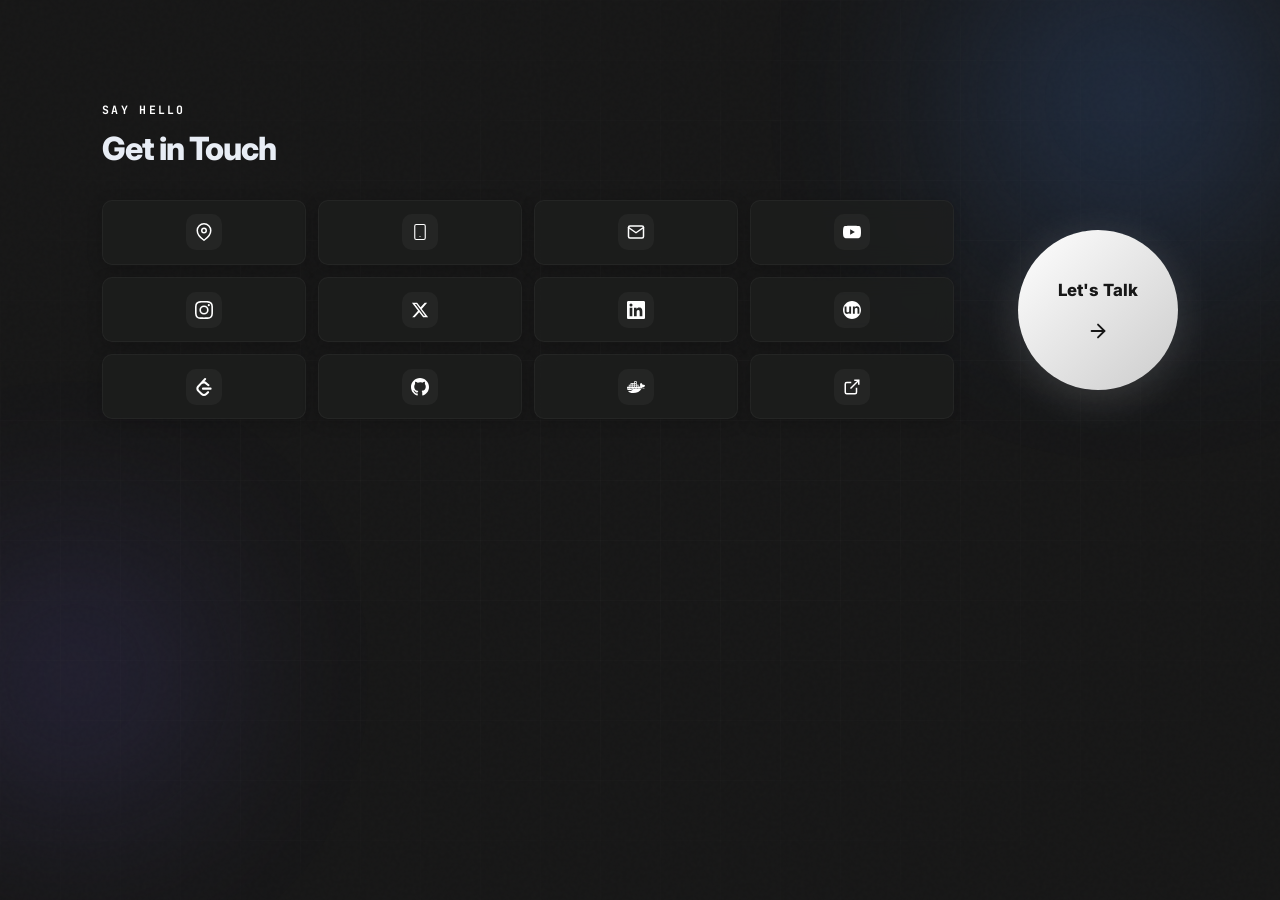
==== static/assets/contact.html @ 5fb05f3f "first commit" ====
<!doctype html>
<html lang="en">
  <head>
    <meta charset="UTF-8" />
    <meta name="viewport" content="width=device-width, initial-scale=1.0" />
    <meta name="description" content="Akshat Jasrotia — Contact and social links." />
    <title>Akshat Jasrotia — Contact</title>
    <link rel="preconnect" href="https://fonts.googleapis.com" />
    <link rel="preconnect" href="https://fonts.gstatic.com" crossorigin />
    <link
      href="https://fonts.googleapis.com/css2?family=Inter:wght@300;400;500;600;700;800;900&family=JetBrains+Mono:wght@400;600&display=swap"
      rel="stylesheet"
    />
    <link rel="stylesheet" href="../../style.css" />
    <link rel="icon" href="../icons/favicon.svg" />
    <script>
      (function () {
        try {
          var t = new URLSearchParams(location.search).get("theme");
          if (t !== "light" && t !== "dark") t = localStorage.getItem("theme") || "dark";
          else localStorage.setItem("theme", t);
          document.documentElement.setAttribute("data-theme", t);
        } catch (e) {}
      })();
    </script>
  </head>
  <body class="void-page">
    <div class="hero-bg">
      <div class="hero-orb orb-1"></div>
      <div class="hero-orb orb-2"></div>
      <div class="hero-grid"></div>
    </div>
    <div class="noise"></div>

    <section id="contact" class="container section">
      <div class="section-label">Say hello</div>
      <h2 class="section-title">Get in Touch</h2>
      <div class="contact-wrap">
          <div class="contact-left">
            <div class="contact-links">
              <a href="https://www.google.com/maps/place/Kathua" target="_blank" class="contact-item">
                <div class="contact-item-icon">
                  <img src="../icons/location.svg" alt="Location" width="24" height="24" />
                </div>
                <div class="contact-item-info">
                  <div class="contact-item-label">Location</div>
                  <div class="contact-item-value">Kathua, J&amp;K, India</div>
                </div>
              </a>
              <a href="tel:+916005745918" class="contact-item">
                <div class="contact-item-icon">
                  <img src="../icons/phone.svg" alt="Phone" />
                </div>
                <div class="contact-item-info">
                  <div class="contact-item-label">Phone</div>
                  <div class="contact-item-value">+91-6005745918</div>
                </div>
              </a>
              <a href="mailto:akshatjasrotia85@gmail.com" class="contact-item">
                <div class="contact-item-icon">
                  <img src="../icons/envelope.svg" alt="Email" />
                </div>
                <div class="contact-item-info">
                  <div class="contact-item-label">Email</div>
                  <div class="contact-item-value">akshatjasrotia85@gmail.com</div>
                </div>
              </a>
              <a href="https://youtube.com/@akshatjasrotia85" target="_blank" class="contact-item">
                <div class="contact-item-icon">
                  <img src="../icons/youtube.svg" alt="YouTube" />
                </div>
                <div class="contact-item-info">
                  <div class="contact-item-label">YouTube</div>
                  <div class="contact-item-value">youtube.com/@akshatjasrotia85</div>
                </div>
              </a>
              <a href="https://instagram.com/akshatjasrotia85" target="_blank" class="contact-item">
                <div class="contact-item-icon">
                  <img src="../icons/instagram.svg" alt="Instagram" />
                </div>
                <div class="contact-item-info">
                  <div class="contact-item-label">Instagram</div>
                  <div class="contact-item-value">instagram.com/akshatjasrotia85</div>
                </div>
              </a>
              <a href="https://x.com/akshatj85" target="_blank" class="contact-item">
                <div class="contact-item-icon">
                  <img src="../icons/x.svg" alt="X" />
                </div>
                <div class="contact-item-info">
                  <div class="contact-item-label">X</div>
                  <div class="contact-item-value">x.com/akshatj85</div>
                </div>
              </a>
              <a href="https://linkedin.com/in/akshat-jasrotia-6b4445418" target="_blank" class="contact-item">
                <div class="contact-item-icon">
                  <img src="../icons/linkedin.svg" alt="LinkedIn" />
                </div>
                <div class="contact-item-info">
                  <div class="contact-item-label">LinkedIn</div>
                  <div class="contact-item-value">linkedin.com/in/akshat-jasrotia-6b4445418</div>
                </div>
              </a>
              <a href="https://unstop.com/u/skenatwz97640" target="_blank" class="contact-item">
                <div class="contact-item-icon">
                  <img src="../icons/unstop.svg" alt="Unstop" />
                </div>
                <div class="contact-item-info">
                  <div class="contact-item-label">Unstop</div>
                  <div class="contact-item-value">unstop.com/u/skenatwz97640</div>
                </div>
              </a>
              <a href="https://leetcode.com/u/akshatjasrotia85/" target="_blank" class="contact-item">
                <div class="contact-item-icon">
                  <img src="../icons/leetcode.svg" alt="LeetCode" />
                </div>
                <div class="contact-item-info">
                  <div class="contact-item-label">LeetCode</div>
                  <div class="contact-item-value">leetcode.com/u/akshatjasrotia85</div>
                </div>
              </a>
              <a href="https://github.com/akshatjasrotia85" target="_blank" class="contact-item">
                <div class="contact-item-icon">
                  <img src="../icons/github.svg" alt="GitHub" />
                </div>
                <div class="contact-item-info">
                  <div class="contact-item-label">GitHub</div>
                  <div class="contact-item-value">github.com/akshatjasrotia85</div>
                </div>
              </a>
              <a href="https://hub.docker.com/u/akshatj85" target="_blank" class="contact-item">
                <div class="contact-item-icon">
                  <img src="../icons/docker.svg" alt="Docker" />
                </div>
                <div class="contact-item-info">
                  <div class="contact-item-label">Docker</div>
                  <div class="contact-item-value">hub.docker.com</div>
                </div>
              </a>
              <a href="https://akshatjasrotia85.github.io/akshatjasrotia85/" target="_blank" class="contact-item">
                <div class="contact-item-icon">
                  <img src="../icons/external-link.svg" alt="Portfolio" />
                </div>
                <div class="contact-item-info">
                  <div class="contact-item-label">Portfolio</div>
                  <div class="contact-item-value">akshatjasrotia85.github.io</div>
                </div>
              </a>
            </div>
          </div>
          <div class="contact-right">
            <a href="mailto:akshatjasrotia85@gmail.com" class="contact-cta">
              Let's Talk
              <svg xmlns="http://www.w3.org/2000/svg" viewBox="0 0 24 24" fill="none" stroke="currentColor" stroke-width="2" stroke-linecap="round" stroke-linejoin="round"><path d="M5 12h14"/><path d="M12 5l7 7-7 7"/></svg>
            </a>
          </div>
        </div>
    </section>

    <script>
      window.VOID_CONFIG = { mode: "section" };
    </script>
    <script src="../../script.js"></script>
  </body>
</html>
---- style.css ----
:root {
  --bg: #171717;
  --bg-sec: #1a1b1a;
  --bg-card: #1e1f1e;
  --text: #e8edf5;
  --text-sec: #8891a7;
  --text-muted: #525a72;
  --accent: #ffffff;
  --accent-2: #cccccc;
  --accent-glow: rgba(255, 255, 255, 0.2);
  --accent-soft: rgba(255, 255, 255, 0.06);
  --accent-warm: rgba(255, 255, 255, 0.1);
  --border: rgba(255, 255, 255, 0.05);
  --border-hover: rgba(255, 255, 255, 0.2);
  --nav-h: 68px;
  --transition: 0.3s cubic-bezier(0.4, 0, 0.2, 1);
  --radius: 18px;
  --radius-sm: 10px;
}

[data-theme="light"] {
  --bg: #ebeaeb;
  --bg-sec: #e0e0e0;
  --bg-card: #f5f5f5;
  --text: #0f172a;
  --text-sec: #475569;
  --text-muted: #94a3b8;
  --accent: #000000;
  --accent-2: #333333;
  --accent-glow: rgba(0, 0, 0, 0.1);
  --accent-soft: rgba(0, 0, 0, 0.04);
  --accent-warm: rgba(0, 0, 0, 0.06);
  --border: rgba(0, 0, 0, 0.06);
  --border-hover: rgba(0, 0, 0, 0.15);
}

[data-theme="dark"] {
  --bg: #171717;
  --bg-sec: #000000;
  --bg-card: #1e1f1e;
  --text: #e8edf5;
  --text-sec: #8891a7;
  --text-muted: #4a5268;
  --accent: #ffffff;
  --accent-2: #cccccc;
  --accent-glow: rgba(255, 255, 255, 0.15);
  --accent-soft: rgba(255, 255, 255, 0.04);
  --accent-warm: rgba(255, 255, 255, 0.08);
  --border: rgba(255, 255, 255, 0.04);
  --border-hover: rgba(255, 255, 255, 0.15);
}

/* Reset */
*,
*::before,
*::after {
  margin: 0;
  padding: 0;
  box-sizing: border-box;
}

html {
  scroll-behavior: smooth;
  font-size: 16px;
  overflow-x: hidden;
}

body {
  background: var(--bg);
  color: var(--text);
  font-family: "Inter", system-ui, sans-serif;
  line-height: 1.65;
  overflow-x: hidden;
  transition:
    background 0.5s ease,
    color 0.5s ease;
  -webkit-font-smoothing: antialiased;
}

/* Noise */
.noise {
  position: fixed;
  inset: 0;
  pointer-events: none;
  z-index: 0;
  opacity: 0.018;
  background-image: url("data:image/svg+xml,%3Csvg viewBox='0 0 256 256' xmlns='http://www.w3.org/2000/svg'%3E%3Cfilter id='n'%3E%3CfeTurbulence type='fractalNoise' baseFrequency='0.85' numOctaves='4' stitchTiles='stitch'/%3E%3C/filter%3E%3Crect width='100%25' height='100%25' filter='url(%23n)'/%3E%3C/svg%3E");
}

/* Container */
.container {
  max-width: 1140px;
  margin: 0 auto;
  padding: 0 2rem;
  position: relative;
  z-index: 1;
}

/* Navbar */
nav {
  position: fixed;
  top: 0;
  width: 100%;
  height: var(--nav-h);
  z-index: 1000;
  background: rgba(20, 20, 20, 0.75);
  backdrop-filter: blur(20px) saturate(1.5);
  -webkit-backdrop-filter: blur(20px);
  border-bottom: 1px solid var(--border);
  transition: background var(--transition);
}

[data-theme="light"] nav {
  background: rgba(245, 247, 255, 0.8);
}

.nav-content {
  height: 100%;
  display: flex;
  align-items: center;
  justify-content: space-between;
}

.logo {
  font-size: 1.25rem;
  font-weight: 800;
  letter-spacing: -0.02em;
  text-decoration: none;
  color: var(--text);
  transition: color 0.3s ease;
}

.logo span {
  color: var(--accent);
}

.nav-links {
  display: flex;
  align-items: center;
  gap: 1.5rem;
}

.nav-icon-link {
  position: relative;
  display: flex;
  align-items: center;
  justify-content: center;
  width: 40px;
  height: 40px;
  border-radius: 12px;
  color: var(--text-sec);
  transition: all 0.3s cubic-bezier(0.4, 0, 0.2, 1);
  text-decoration: none;
}

.nav-svg {
  width: 20px;
  height: 20px;
  fill: none;
  stroke: currentColor;
  stroke-width: 2;
  stroke-linecap: round;
  stroke-linejoin: round;
  transition: transform 0.3s ease;
}

.nav-tooltip {
  position: absolute;
  top: 130%;
  left: 50%;
  transform: translateX(-50%) translateY(10px);
  background: #000;
  color: #fff;
  padding: 6px 12px;
  border-radius: 8px;
  font-size: 0.75rem;
  font-weight: 600;
  white-space: nowrap;
  opacity: 0;
  visibility: hidden;
  transition: all 0.3s cubic-bezier(0.4, 0, 0.2, 1);
  box-shadow: 0 4px 15px rgba(0, 0, 0, 0.3);
  border: 1px solid rgba(255, 255, 255, 0.1);
  pointer-events: none;
}

[data-theme="dark"] .nav-icon {
  filter: invert(1);
}
[data-theme="dark"] #download-cv-btn img {
  filter: invert(1);
}

.nav-icon-link:hover {
  background: var(--accent-soft);
  color: var(--accent);
}

.nav-icon-link:hover .nav-svg,
.nav-icon-link:hover .nav-icon {
  transform: translateY(-2px);
}

.nav-icon {
  width: 20px;
  height: 20px;
  display: block;
}


.sidebar-icon {
  width: 20px;
  height: 20px;
  display: block;
}
[data-theme="dark"] .sidebar-icon {
  filter: invert(1);
}
.skill-cat-icon svg,
.skill-cat-icon img {
  width: 20px;
  height: 20px;
  color: var(--accent);
  fill: var(--accent);
  display: block;
}
[data-theme="dark"] .skill-cat-icon img {
  filter: invert(1);
}

.contact-item-icon svg,
.contact-item-icon img {
  color: var(--accent);
  width: 18px;
  height: 18px;
  display: block;
}
[data-theme="dark"] .contact-item-icon img {
  filter: invert(1);
}

.project-icon svg,
.project-icon img {
  width: 24px;
  height: 24px;
  color: var(--accent);
  display: block;
}
[data-theme="dark"] .project-icon img {
  filter: invert(1);
}

.nav-icon-link:hover .nav-tooltip {
  opacity: 1;
  visibility: visible;
  transform: translateX(-50%) translateY(0);
}

/* Theme Toggle */
.theme-toggle {
  background: var(--accent-soft);
  border: 1px solid var(--border);
  width: 42px;
  height: 42px;
  border-radius: var(--radius-sm);
  cursor: pointer;
  font-size: 1.1rem;
  color: var(--text);
  transition: var(--transition);
  display: flex;
  align-items: center;
  justify-content: center;
}
.theme-toggle:hover {
  border-color: var(--accent);
  background: var(--accent-soft);
}

/* Hamburger */
.hamburger {
  display: none;
  background: none;
  border: none;
  color: var(--text);
  font-size: 1.6rem;
  cursor: pointer;
  line-height: 1;
}

/* Sidebar */
.sidebar {
  position: fixed;
  top: 0;
  right: -100%;
  width: 290px;
  height: 100vh;
  background: var(--bg-sec);
  z-index: 2000;
  padding: 2rem;
  display: flex;
  flex-direction: column;
  gap: 1.2rem;
  overflow-y: auto;
  overscroll-behavior: contain;
  transition: right 0.4s cubic-bezier(0.4, 0, 0.2, 1);
}
.sidebar.active {
  right: 0;
}

.sidebar-header {
  display: flex;
  justify-content: space-between;
  align-items: center;
  margin-bottom: 1rem;
}
.sidebar-header button {
  background: none;
  border: none;
  color: var(--text);
  font-size: 2rem;
  cursor: pointer;
  line-height: 1;
}

.sidebar-link {
  display: flex;
  align-items: center;
  gap: 1rem;
  text-decoration: none;
  color: var(--text);
  font-size: 1.1rem;
  font-weight: 600;
  padding: 1rem 0;
  border-bottom: 1px solid var(--border);
  transition: color 0.3s ease;
}

.sidebar-svg {
  width: 20px;
  height: 20px;
  fill: none;
  stroke: currentColor;
  stroke-width: 2;
  stroke-linecap: round;
  stroke-linejoin: round;
}

.sidebar-link:hover {
  color: var(--accent);
}

.theme-toggle-mobile {
  margin-top: auto;
  padding: 0.9rem;
  background: var(--accent-soft);
  border: 1px solid var(--border);
  border-radius: var(--radius-sm);
  color: var(--text);
  font-size: 0.95rem;
  font-weight: 600;
  cursor: pointer;
  transition: var(--transition);
}
.theme-toggle-mobile:hover {
  border-color: var(--accent);
}

.overlay {
  position: fixed;
  inset: 0;
  background: rgba(0, 0, 0, 0.6);
  backdrop-filter: blur(4px);
  opacity: 0;
  pointer-events: none;
  z-index: 1500;
  transition: opacity 0.4s;
}
.overlay.active {
  opacity: 1;
  pointer-events: all;
}

/* Section shared */
.section {
  padding: 60px 0;
}
.container.section {
  padding-left: 2rem;
  padding-right: 2rem;
}

.section-label {
  font-size: 0.72rem;
  font-weight: 700;
  letter-spacing: 0.2em;
  text-transform: uppercase;
  color: var(--accent);
  margin-bottom: 0.75rem;
  font-family: "JetBrains Mono", monospace;
}

.section-title {
  font-size: clamp(1.6rem, 3vw, 2rem);
  font-weight: 800;
  letter-spacing: -0.03em;
  line-height: 1.15;
  margin-bottom: 2rem;
  color: var(--text);
}

/* Hero */
.hero {
  min-height: auto;
  padding: 80px 0 60px;
  display: flex;
  align-items: center;
  padding-top: var(--nav-h);
  position: relative;
  overflow: hidden;
}

.hero-bg {
  position: absolute;
  inset: 0;
  pointer-events: none;
  overflow: hidden;
}

.hero-orb {
  position: absolute;
  border-radius: 50%;
  filter: blur(100px);
  opacity: 0.3;
  animation: orbFloat 8s ease-in-out infinite;
}

.orb-1 {
  width: 500px;
  height: 500px;
  background: radial-gradient(circle, #4f8ef7 0%, transparent 70%);
  top: -150px;
  right: -100px;
  animation-delay: 0s;
}

.orb-2 {
  width: 350px;
  height: 350px;
  background: radial-gradient(circle, #7c6cf7 0%, transparent 70%);
  bottom: 50px;
  left: -100px;
  animation-delay: -4s;
}

@keyframes orbFloat {
  0%,
  100% {
    transform: translate(0, 0) scale(1);
  }
  50% {
    transform: translate(20px, -30px) scale(1.05);
  }
}

.hero-grid {
  position: absolute;
  inset: 0;
  background-image:
    linear-gradient(rgba(255, 255, 255, 0.05) 1px, transparent 1px),
    linear-gradient(90deg, rgba(255, 255, 255, 0.05) 1px, transparent 1px);
  background-size: 60px 60px;
  -webkit-mask-image: radial-gradient(
    ellipse 80% 80% at 50% 50%,
    black 20%,
    transparent 100%
  );
  mask-image: radial-gradient(
    ellipse 80% 80% at 50% 50%,
    black 20%,
    transparent 100%
  );
  opacity: 0.35;
}

[data-theme="light"] .hero-grid {
  background-image:
    linear-gradient(rgba(15, 23, 42, 0.06) 1px, transparent 1px),
    linear-gradient(90deg, rgba(15, 23, 42, 0.06) 1px, transparent 1px);
}

.hero-content {
  display: flex;
  flex-direction: column;
  align-items: center;
  text-align: center;
  gap: 0;
  padding: 3rem 2rem;
  animation: heroFadeUp 0.9s cubic-bezier(0.22, 1, 0.36, 1) both;
}

@keyframes heroFadeUp {
  from {
    opacity: 0;
    transform: translateY(30px);
  }
  to {
    opacity: 1;
    transform: translateY(0);
  }
}

.hero-badge {
  display: inline-flex;
  align-items: center;
  gap: 0.5rem;
  padding: 0.4rem 1rem;
  border: 1px solid var(--border-hover);
  border-radius: 999px;
  font-size: 0.8rem;
  font-weight: 600;
  color: var(--accent);
  background: var(--accent-soft);
  margin-bottom: 1.5rem;
  letter-spacing: 0.02em;
}

.badge-dot {
  width: 8px;
  height: 8px;
  border-radius: 50%;
  background: #22c55e;
  box-shadow: 0 0 8px #22c55e;
  animation: pulse 2s infinite;
}

@keyframes pulse {
  0%,
  100% {
    box-shadow: 0 0 0 0 rgba(34, 197, 94, 0.5);
  }
  50% {
    box-shadow: 0 0 0 6px rgba(34, 197, 94, 0);
  }
}

.hero h1 {
  font-size: clamp(2.5rem, 6vw, 4rem);
  font-weight: 900;
  line-height: 1.05;
  letter-spacing: -0.04em;
  margin-bottom: 1.5rem;
}

.gradient-text {
  background: linear-gradient(135deg, var(--accent) 0%, var(--accent-2) 100%);
  -webkit-background-clip: text;
  -webkit-text-fill-color: transparent;
  background-clip: text;
}

.hero-desc {
  font-size: 1.15rem;
  color: var(--text-sec);
  max-width: 640px;
  line-height: 1.75;
  margin-bottom: 1.5rem;
}

.hero-desc strong {
  color: var(--text);
  font-weight: 700;
}

.hero-meta {
  display: flex;
  flex-wrap: wrap;
  gap: 1.2rem;
  margin-bottom: 2.5rem;
}

.meta-item {
  display: flex;
  align-items: center;
  gap: 0.4rem;
  font-size: 0.85rem;
  color: var(--text-muted);
  font-weight: 500;
}

.meta-item svg {
  color: var(--accent);
  flex-shrink: 0;
}

.hero-btns {
  display: flex;
  gap: 1rem;
  flex-wrap: wrap;
}

/* Buttons */
.btn {
  display: inline-flex;
  align-items: center;
  gap: 0.5rem;
  padding: 0.85rem 1.8rem;
  border-radius: var(--radius-sm);
  font-weight: 700;
  font-size: 0.9rem;
  text-decoration: none;
  transition: var(--transition);
  cursor: pointer;
  border: none;
  letter-spacing: 0.01em;
}

.btn-primary {
  background: linear-gradient(135deg, var(--accent) 0%, var(--accent-2) 100%);
  color: var(--bg);
  box-shadow: 0 4px 20px var(--accent-glow);
}
.btn-primary:hover {
  transform: translateY(-2px);
  box-shadow: 0 8px 30px var(--accent-glow);
}

.btn-ghost {
  background: var(--accent-soft);
  color: var(--accent);
  border: 1px solid var(--border-hover);
}
.btn-ghost:hover {
  background: var(--accent);
  color: var(--bg);
  transform: translateY(-2px);
}

.btn-secondary {
  background: transparent;
  color: var(--text);
  border: 1.5px solid var(--border-hover);
  backdrop-filter: blur(6px);
}
.btn-secondary:hover {
  border-color: var(--accent);
  color: var(--bg);
  transform: translateY(-2px);
  box-shadow: 0 6px 20px var(--accent-glow);
  background: var(--accent);
}

/* Scroll indicator */
.scroll-indicator {
  display: none;
  position: absolute;
  bottom: 2.5rem;
  left: 50%;
  transform: translateX(-50%);
  display: flex;
  flex-direction: column;
  align-items: center;
  gap: 0.5rem;
  color: var(--text-muted);
  font-size: 0.7rem;
  letter-spacing: 0.15em;
  text-transform: uppercase;
  font-weight: 600;
  animation: scrollBob 2s ease-in-out infinite;
}

.scroll-line {
  width: 1px;
  height: 40px;
  background: linear-gradient(to bottom, var(--accent), transparent);
  border-radius: 2px;
}

@keyframes scrollBob {
  0%,
  100% {
    transform: translateX(-50%) translateY(0);
    opacity: 0.6;
  }
  50% {
    transform: translateX(-50%) translateY(6px);
    opacity: 1;
  }
}

/* Education timeline */
.timeline {
  position: relative;
  padding-left: 2.5rem;
}

.timeline::before {
  content: "";
  position: absolute;
  left: 0;
  top: 8px;
  bottom: 8px;
  width: 2px;
  background: linear-gradient(
    to bottom,
    var(--accent),
    var(--accent-2),
    transparent
  );
  border-radius: 2px;
}

.timeline-item {
  position: relative;
  margin-bottom: 2rem;
  animation: fadeInLeft 0.6s ease both;
}

.timeline-item:nth-child(1) {
  animation-delay: 0.1s;
}
.timeline-item:nth-child(2) {
  animation-delay: 0.2s;
}
.timeline-item:nth-child(3) {
  animation-delay: 0.3s;
}

@keyframes fadeInLeft {
  from {
    opacity: 0;
    transform: translateX(-20px);
  }
  to {
    opacity: 1;
    transform: translateX(0);
  }
}

.timeline-dot {
  position: absolute;
  left: -2.5rem;
  top: 1.4rem;
  width: 14px;
  height: 14px;
  border-radius: 50%;
  background: var(--accent);
  border: 3px solid var(--bg);
  box-shadow: 0 0 12px var(--accent-glow);
  margin-left: -6px;
}

.timeline-card {
  background: var(--bg-card);
  border: 1px solid var(--border);
  border-radius: var(--radius);
  padding: 1.75rem 2rem;
  transition: var(--transition);
}
.timeline-card:hover {
  border-color: var(--border-hover);
  transform: translateX(4px);
  box-shadow: 0 8px 30px rgba(0, 0, 0, 0.2);
}

.timeline-year {
  font-size: 0.75rem;
  color: var(--accent);
  font-weight: 700;
  letter-spacing: 0.08em;
  text-transform: uppercase;
  margin-bottom: 0.5rem;
  font-family: "JetBrains Mono", monospace;
}

.timeline-card h3 {
  font-size: 1.15rem;
  font-weight: 800;
  margin-bottom: 0.3rem;
}

.tl-role {
  color: var(--text-sec);
  font-size: 0.9rem;
  margin-bottom: 0.8rem;
  overflow-wrap: break-word;
}

.tl-date {
  color: var(--text-muted);
  font-size: 0.82rem;
  font-weight: 500;
  margin-bottom: 0.6rem;
}

.tl-score {
  margin-bottom: 0.8rem;
}

.score-badge {
  display: inline-block;
  padding: 0.25rem 0.8rem;
  background: linear-gradient(
    135deg,
    var(--accent-soft),
    rgba(124, 108, 247, 0.1)
  );
  border: 1px solid var(--border-hover);
  border-radius: 999px;
  font-size: 0.82rem;
  font-weight: 700;
  color: var(--accent);
}

.tl-link {
  font-size: 0.82rem;
  font-weight: 700;
  color: var(--text-muted);
  text-decoration: none;
  transition: color var(--transition);
}
.tl-link:hover {
  color: var(--accent);
}

/* Skills */
.skills-grid {
  display: grid;
  grid-template-columns: repeat(auto-fit, minmax(260px, 1fr));
  gap: 1.5rem;
}

.skill-category {
  background: var(--bg-card);
  border: 1px solid var(--border);
  border-radius: var(--radius);
  padding: 1.75rem;
  transition: var(--transition);
}
.skill-category:hover {
  border-color: var(--border-hover);
  transform: translateY(-3px);
  box-shadow: 0 12px 40px rgba(0, 0, 0, 0.2);
}

.skill-cat-header {
  display: flex;
  align-items: center;
  gap: 0.75rem;
  margin-bottom: 1.25rem;
}

.skill-cat-icon {
  width: 40px;
  height: 40px;
  border-radius: var(--radius-sm);
  background: var(--accent-soft);
  display: flex;
  align-items: center;
  justify-content: center;
  flex-shrink: 0;
}


.skill-cat-header h3 {
  font-size: 1rem;
  font-weight: 700;
}

.skill-tags {
  display: flex;
  flex-wrap: wrap;
  gap: 0.5rem;
}

.skill-tag {
  padding: 0.3rem 0.8rem;
  background: var(--bg-sec);
  border: 1px solid var(--border);
  border-radius: 999px;
  font-size: 0.8rem;
  font-weight: 600;
  color: var(--text-sec);
  transition: var(--transition);
}
.skill-tag:hover,
.skill-tag.highlight {
  border-color: var(--accent);
  color: var(--accent);
  background: var(--accent-soft);
}

/* Experience */
.exp-list {
  display: grid;
  grid-template-columns: repeat(auto-fill, minmax(380px, 1fr));
  gap: 1.5rem;
}

.exp-card {
  background: var(--bg-card);
  border: 1px solid var(--border);
  border-radius: var(--radius);
  overflow: hidden;
  transition: border-color var(--transition);
}
.exp-card:hover {
  border-color: var(--border-hover);
}
.exp-card.open {
  border-color: var(--border-hover);
}

.exp-header {
  display: flex;
  align-items: center;
  justify-content: space-between;
  padding: 1.75rem 2rem;
  cursor: pointer;
  user-select: none;
  gap: 1rem;
}

.exp-meta {
  display: flex;
  align-items: center;
  gap: 1.25rem;
}

.exp-org-badge {
  width: 56px;
  height: 56px;
  border-radius: 14px;
  display: flex;
  align-items: center;
  justify-content: center;
  font-size: 1.1rem;
  font-weight: 900;
  letter-spacing: 0.05em;
  flex-shrink: 0;
}

.drdo-badge {
  background: linear-gradient(
    135deg,
    rgba(79, 142, 247, 0.2),
    rgba(124, 108, 247, 0.2)
  );
  border: 1px solid rgba(79, 142, 247, 0.3);
  color: var(--accent);
}

.cuj-badge {
  background: linear-gradient(
    135deg,
    rgba(34, 197, 94, 0.15),
    rgba(16, 185, 129, 0.15)
  );
  border: 1px solid rgba(34, 197, 94, 0.3);
  color: #22c55e;
}

.udemy-badge {
  background: linear-gradient(
    135deg,
    rgba(164, 53, 240, 0.15),
    rgba(96, 31, 140, 0.15)
  );
  border: 1px solid rgba(164, 53, 240, 0.3);
  color: #a435f0;
}

.null-badge {
  background: linear-gradient(
    135deg,
    rgba(234, 179, 8, 0.15),
    rgba(202, 138, 4, 0.15)
  );
  border: 1px solid rgba(234, 179, 8, 0.3);
  color: #eab308;
}

.aicte-badge {
  background: linear-gradient(
    135deg,
    rgba(79, 70, 229, 0.15),
    rgba(67, 56, 202, 0.15)
  );
  border: 1px solid rgba(79, 70, 229, 0.3);
  color: #4f46e5;
}

.nic-badge {
  background: linear-gradient(
    135deg,
    rgba(59, 130, 246, 0.2),
    rgba(37, 99, 235, 0.2)
  );
  border: 1px solid rgba(59, 130, 246, 0.3);
  color: #3b82f6;
}

.nptel-badge {
  background: linear-gradient(
    135deg,
    rgba(255, 107, 53, 0.15),
    rgba(230, 74, 25, 0.15)
  );
  border: 1px solid rgba(255, 107, 53, 0.3);
  color: #ff6b35;
}

.swayam-badge {
  background: linear-gradient(
    135deg,
    rgba(0, 168, 150, 0.15),
    rgba(0, 131, 118, 0.15)
  );
  border: 1px solid rgba(0, 168, 150, 0.3);
  color: #00a896;
}

.exp-header h3 {
  font-size: 1.05rem;
  font-weight: 700;
  margin-bottom: 0.2rem;
  overflow-wrap: break-word;
}

.exp-org {
  font-size: 0.85rem;
  color: var(--text-sec);
  overflow-wrap: break-word;
}

.exp-date {
  font-size: 0.8rem;
  color: var(--text-muted);
  margin-top: 0.2rem;
}

.exp-right {
  display: flex;
  align-items: center;
  gap: 1.2rem;
  flex-shrink: 0;
}

.cert-link {
  font-size: 0.8rem;
  font-weight: 700;
  color: var(--text-muted);
  text-decoration: none;
  transition: color var(--transition);
  white-space: nowrap;
}
.cert-link:hover {
  color: var(--accent);
}

.exp-chevron {
  font-size: 1.4rem;
  color: var(--text-muted);
  transition: transform 0.35s ease;
  display: inline-block;
  line-height: 1;
}
.exp-card.open .exp-chevron {
  transform: rotate(90deg);
}

.exp-body {
  max-height: 0;
  overflow: hidden;
  transition:
    max-height 0.45s cubic-bezier(0.4, 0, 0.2, 1),
    padding 0.3s ease;
  padding: 0 2rem;
}
.exp-card.open .exp-body {
  max-height: 600px;
  padding: 0 2rem 2rem;
}

.exp-points {
  list-style: none;
  display: flex;
  flex-direction: column;
  gap: 0.75rem;
}

.exp-points li {
  font-size: 0.92rem;
  color: var(--text-sec);
  padding-left: 1.2rem;
  position: relative;
  line-height: 1.65;
}
.exp-points li::before {
  content: "›";
  position: absolute;
  left: 0;
  color: var(--accent);
  font-weight: 700;
  font-size: 1.1rem;
}
.exp-points li strong {
  color: var(--text);
  font-weight: 700;
}

/* Projects */
.projects-grid {
  display: grid;
  grid-template-columns: 1fr 1fr;
  gap: 1.5rem;
}

.project-card {
  background: var(--bg-card);
  border: 1px solid var(--border);
  border-radius: var(--radius);
  padding: 2rem;
  display: flex;
  flex-direction: column;
  gap: 0.85rem;
  transition: var(--transition);
  position: relative;
  overflow: hidden;
}
.project-card::before {
  content: "";
  position: absolute;
  top: 0;
  left: 0;
  right: 0;
  height: 2px;
  background: linear-gradient(90deg, var(--accent), var(--accent-2));
  opacity: 0;
  transition: opacity var(--transition);
}
.project-card:hover {
  border-color: var(--border-hover);
  transform: translateY(-5px);
  box-shadow: 0 16px 50px rgba(0, 0, 0, 0.3);
}
.project-card:hover::before {
  opacity: 1;
}

.project-top {
  display: flex;
  justify-content: space-between;
  align-items: flex-start;
}

.project-icon {
  width: 48px;
  height: 48px;
  border-radius: var(--radius-sm);
  background: var(--accent-soft);
  display: flex;
  align-items: center;
  justify-content: center;
  border: 1px solid var(--border-hover);
}


.project-link-icon {
  width: 36px;
  height: 36px;
  border-radius: 8px;
  background: var(--bg-sec);
  border: 1px solid var(--border);
  display: flex;
  align-items: center;
  justify-content: center;
  transition: var(--transition);
  color: var(--text-sec);
}
[data-theme="dark"] .project-link-icon img {
  filter: invert(1);
}
.project-link-icon:hover {
  border-color: var(--accent);
  color: var(--accent);
  background: var(--accent-soft);
}
.project-link-icon svg,
.project-link-icon img {
  width: 18px;
  height: 18px;
  display: block;
}
.project-link-icon svg {
  fill: currentColor;
}

.project-card h3 {
  font-size: 1.3rem;
  font-weight: 800;
  letter-spacing: -0.02em;
}

.project-full-name {
  font-size: 0.8rem;
  font-weight: 600;
  color: var(--accent);
  letter-spacing: 0.02em;
  overflow-wrap: break-word;
}

.project-date {
  font-size: 0.75rem;
  color: var(--text-muted);
  margin-top: 0.35rem;
}

.project-points {
  list-style: none;
  display: flex;
  flex-direction: column;
  gap: 0.5rem;
  flex: 1;
}
.project-points li {
  font-size: 0.875rem;
  color: var(--text-sec);
  padding-left: 1rem;
  position: relative;
  line-height: 1.6;
}
.project-points li::before {
  content: "•";
  position: absolute;
  left: 0;
  color: var(--accent);
  font-size: 0.9rem;
}
.project-points li strong {
  color: var(--text);
}

.project-tags {
  display: flex;
  flex-wrap: wrap;
  gap: 0.4rem;
  margin-top: 0.5rem;
}
.project-tags span {
  padding: 0.2rem 0.6rem;
  background: var(--accent-soft);
  border: 1px solid var(--border-hover);
  border-radius: 999px;
  font-size: 0.72rem;
  font-weight: 700;
  color: var(--accent);
  letter-spacing: 0.03em;
}

/* Certificates */
.certs-grid {
  display: grid;
  grid-template-columns: repeat(auto-fill, minmax(175px, 1fr));
  gap: 1rem;
  margin-bottom: 3rem;
}

.cert-card {
  background: var(--bg-card);
  border: 1px solid var(--border);
  border-radius: var(--radius);
  padding: 1.5rem 1.25rem;
  text-align: center;
  text-decoration: none;
  display: flex;
  flex-direction: column;
  align-items: center;
  gap: 0.6rem;
  transition: var(--transition);
  cursor: pointer;
}
.cert-card:hover {
  border-color: var(--border-hover);
  transform: translateY(-5px);
  box-shadow: 0 10px 30px rgba(0, 0, 0, 0.2);
  background: var(--bg-sec);
}

.cert-icon {
  font-size: 1.8rem;
}

.cert-card h4 {
  font-size: 0.85rem;
  font-weight: 700;
  color: var(--text);
}
.cert-card p {
  font-size: 0.75rem;
  color: var(--text-muted);
  line-height: 1.4;
}

/* Achievements */
.ach-title {
  font-size: 1.1rem;
  font-weight: 700;
  margin-bottom: 1.25rem;
  color: var(--text);
}

.ach-grid {
  display: grid;
  grid-template-columns: repeat(auto-fit, minmax(260px, 1fr));
  gap: 1rem;
}

.ach-card {
  display: flex;
  align-items: flex-start;
  gap: 1rem;
  background: var(--bg-card);
  border: 1px solid var(--border);
  border-radius: var(--radius);
  padding: 1.25rem 1.5rem;
}

.ach-icon {
  font-size: 1.5rem;
  flex-shrink: 0;
}
.ach-info {
  display: flex;
  flex-direction: column;
  align-items: flex-start;
  gap: 0.4rem;
}
.ach-card p {
  font-size: 0.9rem;
  color: var(--text-sec);
  line-height: 1.55;
  margin: 0;
}
.ach-card p strong {
  color: var(--text);
}

/* Contact */
.contact-wrap {
  display: grid;
  grid-template-columns: 1fr auto;
  gap: 4rem;
  align-items: center;
}

.contact-lead {
  font-size: 1.05rem;
  color: var(--text-sec);
  line-height: 1.75;
  margin-bottom: 2rem;
  max-width: 520px;
}

.contact-links {
  display: grid;
  grid-template-columns: repeat(4, 1fr);
  gap: 0.75rem;
}

.contact-item {
  display: flex;
  align-items: center;
  justify-content: center;
  text-decoration: none;
  transition: var(--transition);
  padding: 0.85rem 1rem;
  border: 1px solid var(--border);
  border-radius: var(--radius-sm);
  background: rgba(30, 31, 30, 0.72);
  background: color-mix(in srgb, var(--bg-card) 72%, transparent);
  backdrop-filter: blur(10px);
  -webkit-backdrop-filter: blur(10px);
  box-shadow: 0 4px 16px rgba(0, 0, 0, 0.18);
  position: relative;
}
.contact-item:hover {
  border-color: var(--border-hover);
  transform: translateY(-3px);
  box-shadow: 0 10px 30px rgba(0, 0, 0, 0.3);
  z-index: 10;
}

.contact-item-icon {
  width: 36px;
  height: 36px;
  border-radius: 10px;
  background: var(--accent-soft);
  display: flex;
  align-items: center;
  justify-content: center;
  flex-shrink: 0;
}

.contact-item-info {
  position: absolute;
  bottom: calc(100% + 8px);
  left: 50%;
  transform: translateX(-50%);
  background: var(--bg-card);
  border: 1px solid var(--border);
  border-radius: var(--radius-sm);
  padding: 0.5rem 0.75rem;
  white-space: nowrap;
  opacity: 0;
  pointer-events: none;
  transition: var(--transition);
  box-shadow: 0 4px 16px rgba(0, 0, 0, 0.15);
}
.contact-item:hover .contact-item-info {
  opacity: 1;
}

.contact-item-label {
  font-size: 0.68rem;
  text-transform: uppercase;
  letter-spacing: 0.1em;
  color: var(--text-muted);
  font-weight: 700;
}
.contact-item-value {
  font-size: 0.8rem;
  font-weight: 600;
  color: var(--text);
}
.contact-cta {
  display: flex;
  flex-direction: column;
  align-items: center;
  justify-content: center;
  gap: 1rem;
  width: 160px;
  height: 160px;
  border-radius: 50%;
  background: linear-gradient(135deg, var(--accent), var(--accent-2));
  color: var(--bg);
  font-size: 1.05rem;
  font-weight: 800;
  text-decoration: none;
  box-shadow: 0 8px 40px var(--accent-glow);
  transition: var(--transition);
  text-align: center;
}
.contact-cta:hover {
  transform: scale(1.06);
  box-shadow: 0 16px 60px var(--accent-glow);
}
.contact-cta svg {
  width: 22px;
  height: 22px;
}

/* Footer */
footer {
  padding: 2.5rem 0;
  border-top: 1px solid var(--border);
}

.footer-inner {
  display: flex;
  align-items: center;
  justify-content: space-between;
  flex-wrap: wrap;
  gap: 1rem;
}

footer p {
  font-size: 0.82rem;
  color: var(--text-muted);
}

.footer-links {
  display: flex;
  gap: 1.5rem;
}
.footer-links a {
  font-size: 0.82rem;
  color: var(--text-muted);
  text-decoration: none;
  font-weight: 600;
  transition: color var(--transition);
}
.footer-links a:hover {
  color: var(--accent);
}

/* Responsive */
@media (max-width: 900px) {
  .projects-grid {
    grid-template-columns: 1fr 1fr;
  }
  .project-card:last-child {
    grid-column: auto;
  }
  .contact-wrap {
    grid-template-columns: 1fr;
    gap: 2rem;
    text-align: center;
  }
  .contact-right {
    align-self: center;
    display: flex;
    justify-content: center;
  }
  .contact-links {
    grid-template-columns: repeat(4, 1fr);
  }
  .container,
  .container.section {
    padding-left: 1.5rem;
    padding-right: 1.5rem;
  }
}

@media (max-width: 768px) {
  .nav-links {
    display: none;
  }
  .hamburger {
    display: block;
  }

  .sidebar {
    top: 0;
    left: auto;
    right: -300px;
    width: 290px;
    height: 100dvh;
    padding: 1.5rem;
    gap: 0.5rem;
    border-left: 1px solid var(--border);
    box-shadow: -4px 0 20px rgba(0, 0, 0, 0.2);
  }
  .sidebar.active {
    right: 0;
  }
  .sidebar-header {
    margin-bottom: 0.25rem;
  }
  .sidebar-link {
    font-size: 1rem;
    padding: 0.75rem 0;
  }
  .theme-toggle-mobile {
    margin-top: auto;
    padding: 0.75rem;
    font-size: 0.9rem;
  }

  .resume-page .sidebar {
    position: static;
    right: auto;
    width: auto;
    height: auto;
    padding: 1rem;
    gap: 1rem;
    border: none;
    box-shadow: none;
  }

  .hero h1 {
    font-size: clamp(2.2rem, 10vw, 3rem);
  }

  .container,
  .container.section {
    padding-left: 1.5rem;
    padding-right: 1.5rem;
  }

  .section {
    padding: 40px 0;
  }

  .timeline {
    padding-left: 1.5rem;
  }

  .skills-grid {
    grid-template-columns: 1fr 1fr;
    gap: 1rem;
  }
  .certs-grid {
    grid-template-columns: 1fr 1fr;
  }

  .exp-list {
    grid-template-columns: 1fr 1fr;
    gap: 1rem;
  }
  .exp-header {
    flex-direction: column;
    align-items: flex-start;
    gap: 0.75rem;
    padding: 1.25rem;
  }
  .exp-right {
    width: 100%;
    justify-content: flex-start;
    gap: 1rem;
  }
  .exp-head {
    font-size: 1rem;
  }
  .exp-header h3 {
    font-size: 0.9rem;
    overflow-wrap: break-word;
  }
  .exp-org {
    font-size: 0.78rem;
    overflow-wrap: break-word;
  }
  .exp-date {
    font-size: 0.74rem;
  }

  .contact-links {
    grid-template-columns: repeat(4, 1fr);
    gap: 0.6rem;
  }
  .contact-item {
    padding: 0.75rem;
  }
  .contact-item-info {
    white-space: normal;
    max-width: 200px;
  }

  .hero-content {
    padding: 2rem 1.25rem;
  }

  .hero-btns {
    flex-direction: column;
    width: 100%;
    align-items: center;
  }
  .btn {
    width: 100%;
    max-width: 280px;
    justify-content: center;
  }

  .section-title {
    font-size: 1.4rem;
    margin-bottom: 1.5rem;
  }

  .project-card {
    padding: 1.5rem;
  }

  .timeline-card {
    padding: 1.25rem;
  }
  .tl-role {
    font-size: 0.82rem;
  }
  .tl-date {
    font-size: 0.76rem;
  }
}

@media (max-width: 480px) {
  .container,
  .container.section {
    padding-left: 1.25rem;
    padding-right: 1.25rem;
  }
  .hero h1 {
    font-size: clamp(1.8rem, 8vw, 2.2rem);
  }
  .hero-content {
    padding: 1.5rem 1.25rem;
  }
  .section {
    padding: 30px 0;
  }
  .section-title {
    font-size: 1.2rem;
  }
  .skills-grid {
    grid-template-columns: 1fr 1fr;
    gap: 0.75rem;
  }
  .skill-category {
    padding: 0.85rem;
  }
  .projects-grid {
    grid-template-columns: 1fr 1fr;
    gap: 0.75rem;
  }
  .project-card {
    padding: 0.85rem;
  }
  .project-card h3 {
    font-size: 1rem;
  }
  .project-full-name {
    font-size: 0.7rem;
  }
  .project-date {
    font-size: 0.68rem;
  }
  .exp-list {
    grid-template-columns: 1fr;
    gap: 0.75rem;
  }
  .exp-header {
    padding: 0.85rem;
  }
  .exp-header h3 {
    font-size: 0.9rem;
  }
  .exp-org {
    font-size: 0.78rem;
  }
  .exp-date {
    font-size: 0.74rem;
  }
  .certs-grid {
    grid-template-columns: 1fr 1fr;
  }
  .contact-item {
    padding: 0.85rem 1rem;
  }
  .contact-links {
    grid-template-columns: repeat(3, 1fr);
  }
}

/* Scroll animations */
[data-reveal] {
  opacity: 0;
  transform: translateY(24px);
  transition:
    opacity 0.65s ease,
    transform 0.65s cubic-bezier(0.22, 1, 0.36, 1);
}
[data-reveal].visible {
  opacity: 1;
  transform: none;
}

/* Download button – Loading state */
#download-cv-btn.loading {
  opacity: 0.75;
  cursor: wait;
  pointer-events: none;
}

/* Roadmap – Interactive Graph */
#roadmap {
  padding-left: 0;
  padding-right: 0;
}
#roadmap > .container {
  margin-bottom: 2.5rem;
}

.roadmap-subtitle {
  margin-top: -3rem;
  color: var(--text-sec);
  max-width: 780px;
  font-weight: 500;
  line-height: 1.6;
}
.roadmap-subtitle strong {
  color: var(--text);
  font-weight: 600;
}

.roadmap-fullwidth {
  max-width: 1400px;
  margin: 0 auto;
  padding: 0 1.5rem;
}

.roadmap-wrapper {
  position: relative;
  background: var(--bg-card);
  border: 1px solid var(--border);
  border-radius: var(--radius);
  overflow: hidden;
  box-shadow:
    0 30px 80px rgba(0, 0, 0, 0.45),
    inset 0 1px 0 rgba(255, 255, 255, 0.04);
}
[data-theme="light"] .roadmap-wrapper {
  background: linear-gradient(180deg, #fafbff 0%, #eef2fb 100%);
  box-shadow:
    0 20px 50px rgba(15, 23, 42, 0.1),
    inset 0 1px 0 rgba(255, 255, 255, 0.6);
}

.roadmap-img-wrap {
  text-align: center;
  margin: 0 auto;
  max-width: 1000px;
}
[data-theme="light"] .roadmap-img-wrap {
  background: transparent;
}
.roadmap-img-wrap img {
  width: 100%;
  height: auto;
  border-radius: var(--radius);
  display: block;
  transition: filter 0.3s ease;
}
[data-theme="light"] .roadmap-img-wrap img {
  filter: invert(1);
}

.roadmap-stage {
  position: relative;
  width: 100%;
  height: 550px;
  cursor: grab;
  overflow: hidden;
  background:
    radial-gradient(
      ellipse 80% 60% at 50% 50%,
      rgba(79, 142, 247, 0.07) 0%,
      transparent 70%
    ),
    radial-gradient(
      ellipse 60% 80% at 80% 30%,
      rgba(249, 115, 22, 0.05) 0%,
      transparent 60%
    ),
    radial-gradient(
      ellipse 60% 80% at 20% 80%,
      rgba(34, 197, 94, 0.05) 0%,
      transparent 60%
    ),
    var(--bg-card);
  background-attachment: local;
  touch-action: none;
}
/* Subtle dot grid pattern */
.roadmap-stage::before {
  content: "";
  position: absolute;
  inset: 0;
  background-image: radial-gradient(
    circle at 1px 1px,
    rgba(255, 255, 255, 0.04) 1px,
    transparent 0
  );
  background-size: 28px 28px;
  pointer-events: none;
  z-index: 0;
}
[data-theme="light"] .roadmap-stage::before {
  background-image: radial-gradient(
    circle at 1px 1px,
    rgba(15, 23, 42, 0.06) 1px,
    transparent 0
  );
}
.roadmap-stage.dragging {
  cursor: grabbing;
}

.roadmap-svg {
  display: block;
  width: 100%;
  height: 100%;
  user-select: none;
  -webkit-user-select: none;
  position: relative;
  z-index: 1;
}

.roadmap-inner {
  transition: transform 0.05s linear;
  transform-origin: 0 0;
}

/* Edges */
.rm-edge {
  fill: none;
  stroke-width: 1.8;
  stroke-linecap: round;
  stroke-linejoin: round;
  opacity: 0.9;
  transition:
    opacity 0.3s ease,
    stroke-width 0.3s ease,
    filter 0.3s ease;
  stroke-dasharray: 1500;
  stroke-dashoffset: 1500;
  animation: rm-draw 1.4s cubic-bezier(0.22, 1, 0.36, 1) forwards;
}
@keyframes rm-draw {
  to {
    stroke-dashoffset: 0;
  }
}
.rm-edge.e-foundation {
  stroke: #94a3b8;
  filter: url(#rm-glow-gray);
}
.rm-edge.e-blue {
  stroke: #60a5fa;
  filter: url(#rm-glow-blue);
}
.rm-edge.e-green {
  stroke: #4ade80;
  filter: url(#rm-glow-green);
}
.rm-edge.e-orange {
  stroke: #fb923c;
  filter: url(#rm-glow-orange);
}
.rm-edge.e-red {
  stroke: #f87171;
  filter: url(#rm-glow-red);
}
.rm-edge.e-gray {
  stroke: #94a3b8;
  filter: url(#rm-glow-gray);
}
.rm-edge.e-annotation,
.rm-edge.rm-annotation-edge {
  stroke: rgba(255, 255, 255, 0.9);
  stroke-width: 1.6;
  opacity: 1;
  stroke-dasharray: 4 3;
  stroke-dashoffset: 0;
  animation: none;
}
[data-theme="light"] .rm-edge.e-annotation,
[data-theme="light"] .rm-edge.rm-annotation-edge {
  stroke: rgba(15, 23, 42, 0.7);
}

/* Nodes */
.rm-node {
  cursor: pointer;
  transition: opacity 0.3s ease;
}

@keyframes rm-node-in {
  from {
    opacity: 0;
    transform: translateY(6px);
  }
  to {
    opacity: 1;
    transform: none;
  }
}
.rm-node-bg {
  fill: rgba(255, 255, 255, 0.025);
  stroke: rgba(255, 255, 255, 0.08);
  stroke-width: 1;
  transition:
    fill 0.25s ease,
    stroke 0.25s ease,
    stroke-width 0.25s ease;
}
[data-theme="light"] .rm-node-bg {
  fill: rgba(15, 23, 42, 0.03);
  stroke: rgba(15, 23, 42, 0.08);
}
.rm-node text {
  font-family: "Inter", system-ui, sans-serif;
  font-size: 15px;
  font-weight: 600;
  fill: var(--text);
  text-anchor: middle;
  dominant-baseline: middle;
  pointer-events: none;
  transition: fill 0.25s ease;
}
.rm-node.l-small text {
  font-size: 14px;
}
.rm-node.l-tiny text {
  font-size: 12px;
  font-weight: 600;
}

/* Group-tinted node colors */
.rm-node.g-foundation text {
  fill: #cbd5e1;
}
[data-theme="light"] .rm-node.g-foundation text {
  fill: #475569;
}
.rm-node.g-blue text,
.rm-node.g-app text {
  fill: #93c5fd;
}
[data-theme="light"] .rm-node.g-blue text,
[data-theme="light"] .rm-node.g-app text {
  fill: #1d4ed8;
}
.rm-node.g-green text,
.rm-node.g-web text {
  fill: #86efac;
}
[data-theme="light"] .rm-node.g-green text,
[data-theme="light"] .rm-node.g-web text {
  fill: #15803d;
}
.rm-node.g-orange text {
  fill: #fdba74;
}
[data-theme="light"] .rm-node.g-orange text {
  fill: #c2410c;
}
.rm-node.g-red text,
.rm-node.g-ai text {
  fill: #fca5a5;
}
[data-theme="light"] .rm-node.g-red text,
[data-theme="light"] .rm-node.g-ai text {
  fill: #b91c1c;
}
.rm-node.g-law text {
  fill: #ffffff;
  font-weight: 600;
  font-size: 15px;
  letter-spacing: 0.005em;
  font-style: italic;
}
[data-theme="light"] .rm-node.g-law text {
  fill: #0f172a;
}
.rm-node.g-law .rm-node-bg {
  fill: transparent;
  stroke: transparent;
}
.rm-node.g-law:hover .rm-node-bg,
.rm-node.g-law.active .rm-node-bg {
  fill: transparent;
  stroke: transparent;
}

/* Group-tinted node backgrounds on hover/active */
.rm-node:hover .rm-node-bg {
  stroke-width: 1.4;
}
.rm-node.g-foundation:hover .rm-node-bg,
.rm-node.g-foundation.active .rm-node-bg {
  fill: rgba(148, 163, 184, 0.14);
  stroke: rgba(148, 163, 184, 0.55);
}
.rm-node.g-blue:hover .rm-node-bg,
.rm-node.g-blue.active .rm-node-bg,
.rm-node.g-app:hover .rm-node-bg,
.rm-node.g-app.active .rm-node-bg {
  fill: rgba(79, 142, 247, 0.16);
  stroke: rgba(96, 165, 250, 0.7);
}
.rm-node.g-green:hover .rm-node-bg,
.rm-node.g-green.active .rm-node-bg,
.rm-node.g-web:hover .rm-node-bg,
.rm-node.g-web.active .rm-node-bg {
  fill: rgba(34, 197, 94, 0.16);
  stroke: rgba(74, 222, 128, 0.7);
}
.rm-node.g-orange:hover .rm-node-bg,
.rm-node.g-orange.active .rm-node-bg {
  fill: rgba(249, 115, 22, 0.18);
  stroke: rgba(251, 146, 60, 0.75);
}
.rm-node.g-red:hover .rm-node-bg,
.rm-node.g-red.active .rm-node-bg,
.rm-node.g-ai:hover .rm-node-bg,
.rm-node.g-ai.active .rm-node-bg {
  fill: rgba(239, 68, 68, 0.16);
  stroke: rgba(248, 113, 113, 0.7);
}
.rm-node.g-law:hover .rm-node-bg,
.rm-node.g-law.active .rm-node-bg {
  fill: rgba(255, 255, 255, 0.08);
  stroke: rgba(255, 255, 255, 0.7);
}

/* Active node scaling */
.rm-node.active {
  transform-box: fill-box;
  transform-origin: center;
}
.rm-node.active .rm-node-bg {
  stroke-width: 1.6;
}

/* Dimmed state when a node is active */
.roadmap-inner.has-focus .rm-node,
.roadmap-inner.has-focus .rm-edge {
  opacity: 0.2 !important;
}
.roadmap-inner.has-focus .rm-node.active,
.roadmap-inner.has-focus .rm-edge.active,
.roadmap-inner.has-focus .rm-edge.related {
  opacity: 1 !important;
}
.roadmap-inner.has-focus .rm-node.related {
  opacity: 0.95 !important;
}

/* Edge hover: highlight connected nodes */
.rm-edge.edge-hover {
  stroke-width: 2.8 !important;
  filter: brightness(1.4) !important;
  transition:
    stroke-width 0.15s ease,
    filter 0.15s ease;
}
.rm-node.edge-hover {
  filter: brightness(1.3);
  transition: filter 0.15s ease;
}
.rm-node.edge-hover .rm-node-bg {
  stroke-width: 1.8 !important;
}

/* Active node pulse */
.rm-node.active .rm-node-bg {
  animation: rm-pulse 2s ease-in-out infinite;
}
@keyframes rm-pulse {
  0%,
  100% {
    filter: brightness(1);
  }
  50% {
    filter: brightness(1.25);
  }
}

/* Node drag cursor */
.rm-node {
  cursor: grab;
}
.rm-node:active {
  cursor: grabbing;
}
.rm-node.dragging {
  cursor: grabbing;
  opacity: 0.85;
}
.rm-node.dragging .rm-node-bg {
  stroke: var(--accent);
  stroke-width: 2;
  filter: drop-shadow(0 0 14px var(--accent-glow));
}

/* Expand/collapse hidden state */
.rm-node.rm-hidden,
.roadmap-inner.filtering .rm-node.rm-hidden {
  opacity: 0 !important;
  pointer-events: none;
  transition: opacity 0.3s ease;
}
.rm-edge.rm-hidden,
.roadmap-inner.filtering .rm-edge.rm-hidden {
  opacity: 0 !important;
  pointer-events: none;
  transition: opacity 0.3s ease;
}
.rm-node.collapsed .rm-node-bg {
  stroke-dasharray: 4 3;
}
.rm-collapse-indicator {
  cursor: pointer;
}
.rm-collapse-text {
  pointer-events: none;
  user-select: none;
}

/* Tooltip */
.roadmap-tooltip {
  position: absolute;
  background: rgba(15, 15, 31, 0.96);
  color: #f0f0ff;
  font-size: 12px;
  padding: 7px 12px;
  border-radius: 8px;
  border: 1px solid rgba(255, 255, 255, 0.1);
  pointer-events: none;
  opacity: 0;
  transform: translate(-50%, -130%);
  transition: opacity 0.18s ease;
  white-space: nowrap;
  font-family: "JetBrains Mono", monospace;
  font-weight: 500;
  z-index: 10;
  box-shadow: 0 6px 24px rgba(0, 0, 0, 0.6);
  letter-spacing: 0.02em;
}
.roadmap-tooltip.visible {
  opacity: 1;
}
.roadmap-tooltip::after {
  content: "";
  position: absolute;
  left: 50%;
  bottom: -4px;
  transform: translateX(-50%) rotate(45deg);
  width: 8px;
  height: 8px;
  background: rgba(15, 15, 31, 0.96);
  border-right: 1px solid rgba(255, 255, 255, 0.1);
  border-bottom: 1px solid rgba(255, 255, 255, 0.1);
}

/* Controls */
.roadmap-controls {
  position: absolute;
  top: 16px;
  right: 16px;
  display: flex;
  flex-direction: column;
  gap: 6px;
  z-index: 5;
}
.rm-btn {
  width: 36px;
  height: 36px;
  border-radius: 10px;
  border: 1px solid var(--border);
  background: rgba(15, 15, 31, 0.85);
  color: var(--text);
  font-size: 18px;
  font-weight: 700;
  cursor: pointer;
  display: inline-flex;
  align-items: center;
  justify-content: center;
  backdrop-filter: blur(10px);
  -webkit-backdrop-filter: blur(10px);
  transition: all 0.2s ease;
}
.rm-btn:hover {
  background: rgba(79, 142, 247, 0.25);
  border-color: var(--accent);
  color: var(--text);
  transform: translateY(-1px);
}
.rm-btn:active {
  transform: scale(0.92);
}
.roadmap-hint {
  position: absolute;
  bottom: 14px;
  left: 50%;
  transform: translateX(-50%);
  font-size: 11px;
  color: var(--text-muted);
  font-family: "JetBrains Mono", monospace;
  background: rgba(15, 15, 31, 0.7);
  padding: 6px 14px;
  border-radius: 999px;
  border: 1px solid var(--border);
  backdrop-filter: blur(10px);
  -webkit-backdrop-filter: blur(10px);
  white-space: nowrap;
  letter-spacing: 0.04em;
  z-index: 5;
  pointer-events: none;
}

/* Info panel below the graph */
.roadmap-info {
  margin-top: 1.25rem;
  padding: 1.75rem 2rem;
  background: var(--bg-card);
  border: 1px solid var(--border);
  border-radius: var(--radius);
  position: relative;
  display: none;
  animation: rm-info-in 0.32s cubic-bezier(0.22, 1, 0.36, 1);
  box-shadow: 0 20px 50px rgba(0, 0, 0, 0.25);
}
.roadmap-info.visible {
  display: block;
}
@keyframes rm-info-in {
  from {
    opacity: 0;
    transform: translateY(8px);
  }
  to {
    opacity: 1;
    transform: none;
  }
}
.roadmap-info-close {
  position: absolute;
  top: 14px;
  right: 14px;
  width: 32px;
  height: 32px;
  border-radius: 10px;
  border: 1px solid var(--border);
  background: transparent;
  color: var(--text-sec);
  font-size: 20px;
  cursor: pointer;
  line-height: 1;
  display: inline-flex;
  align-items: center;
  justify-content: center;
  transition: all 0.2s ease;
}
.roadmap-info-close:hover {
  color: var(--text);
  border-color: var(--accent);
  background: rgba(79, 142, 247, 0.12);
}
.ri-title {
  font-size: clamp(1.4rem, 2.4vw, 1.75rem);
  font-weight: 800;
  margin-bottom: 0.6rem;
  color: var(--text);
  letter-spacing: -0.02em;
}
.ri-desc {
  color: var(--text-sec);
  font-size: 1rem;
  line-height: 1.7;
  max-width: 820px;
}

/* Responsive */
@media (max-width: 900px) {
  .roadmap-stage {
    height: 440px;
  }
}
@media (max-width: 768px) {
  .roadmap-stage {
    height: 380px;
  }
  .roadmap-hint {
    font-size: 10px;
    padding: 5px 10px;
  }
  .rm-node text {
    font-size: 11px;
  }
  .rm-node.l-small text {
    font-size: 10px;
  }
  .rm-node.l-tiny text {
    font-size: 9px;
  }
  .rm-node.g-law text {
    font-size: 13px;
  }
  .roadmap-controls {
    top: 10px;
    right: 10px;
  }
  .rm-btn {
    width: 32px;
    height: 32px;
    font-size: 16px;
  }
}

      .resume {
        max-width: 900px;
        width: 100%;
        border-radius: 16px;
        overflow: hidden;
        box-shadow: 0 8px 40px rgba(0, 0, 0, 0.1);
      }

      /* --- Body: sidebar + main --- */
      .resume-body {
        display: grid;
        grid-template-columns: 1fr 280px;
      }

      /* --- Sidebar --- */
.resume-page .sidebar {
        order: 1;
        position: static;
        top: auto;
        right: auto;
        width: auto;
        height: auto;
        z-index: auto;
        background: linear-gradient(180deg, #1a1a2e 0%, #16213e 100%);
        color: #e0e0e0;
        padding: 1.5rem;
        display: flex;
        flex-direction: column;
        gap: 1.5rem;
        transition: none;
      }
.resume-page .sidebar .contact-item {
        font-size: 0.78rem;
        color: #cbd5e1;
        text-decoration: none;
        display: flex;
        align-items: center;
        gap: 0.5rem;
        padding: 0.25rem 0;
        justify-content: flex-start;
        border: none;
        border-radius: 0;
        background: none;
        position: static;
        transition: none;
      }
.resume-page .sidebar .contact-item img {
        width: 16px;
        height: 16px;
        flex-shrink: 0;
        filter: brightness(0) saturate(100%) invert(58%) sepia(67%) saturate(475%) hue-rotate(189deg) brightness(96%) contrast(93%);
      }
.resume-page .sidebar .contact-item .ci-label {
        font-weight: 600;
        color: #fff;
        font-size: 0.72rem;
        text-transform: uppercase;
        letter-spacing: 0.05em;
      }
.resume-page .sidebar .contact-item:hover {
        color: #fff;
      }
.resume-page .sidebar .contact-item:hover .ci-value {
        color: #cbd5e1;
      }
.resume-page .sidebar .contact-group {
        display: grid;
        grid-template-columns: 1fr 1fr;
        gap: 0.25rem;
      }
.resume-page .sidebar .sec {
        font-size: 0.7rem;
        font-weight: 700;
        text-transform: uppercase;
        letter-spacing: 0.12em;
        color: #64748b;
        margin-bottom: 0.6rem;
        padding-bottom: 0.4rem;
        border-bottom: 1.5px solid rgba(255, 255, 255, 0.08);
      }

.resume-page .sidebar .skill-group {
        margin-bottom: 0.7rem;
      }
.resume-page .sidebar .skill-group:last-child {
        margin-bottom: 0;
      }
.resume-page .sidebar .skill-group strong {
        display: block;
        font-size: 0.72rem;
        color: #94a3b8;
        font-weight: 600;
        margin-bottom: 0.25rem;
      }
.resume-page .sidebar .skill-tags {
        display: flex;
        flex-wrap: wrap;
        gap: 0.25rem;
      }
.resume-page .sidebar .skill-tag {
        background: rgba(255, 255, 255, 0.08);
        padding: 2px 8px;
        border-radius: 6px;
        font-size: 0.7rem;
        color: #cbd5e1;
      }

.resume-page .sidebar .cert-item {
        font-size: 0.78rem;
        margin-bottom: 0.9rem;
        line-height: 1.5;
      }
.resume-page .sidebar .cert-item:last-child {
        margin-bottom: 0;
      }
.resume-page .sidebar .cert-item .cert-title {
        color: #fff;
        font-weight: 600;
        font-size: 0.78rem;
      }
.resume-page .sidebar .cert-item .cert-org {
        color: #94a3b8;
        font-size: 0.72rem;
        margin-bottom: 0.1rem;
      }
.resume-page .sidebar .cert-item .cert-date {
        color: #64748b;
        font-size: 0.7rem;
        margin-bottom: 0.1rem;
      }
.resume-page .sidebar .cert-item a {
        color: #60a5fa;
        font-size: 0.7rem;
        text-decoration: none;
      }
.resume-page .sidebar .cert-item a:hover {
        text-decoration: underline;
      }

.resume-page .sidebar .cert-item .cert-link {
        margin-top: 0.15rem;
      }
.resume-page .sidebar .cert-item .cert-link a {
        color: #60a5fa;
        font-size: 0.7rem;
        text-decoration: none;
      }
.resume-page .sidebar .cert-item .cert-link a:hover {
        text-decoration: underline;
      }

.resume-page .sidebar .achieve-item {
        font-size: 0.75rem;
        color: #cbd5e1;
        margin-bottom: 0.5rem;
        line-height: 1.5;
      }
.resume-page .sidebar .achieve-item a {
        color: #60a5fa;
        font-size: 0.7rem;
        text-decoration: none;
      }
.resume-page .sidebar .achieve-item a:hover {
        text-decoration: underline;
      }
.resume-page .sidebar .achieve-item:last-child {
        margin-bottom: 0;
      }

      /* --- Main --- */
.resume-page .main {
        background: #fff;
        padding: 2rem 2.2rem;
      }
.resume-page .main-header {
        margin-bottom: 0.2rem;
        padding-bottom: 0.6rem;
      }
.resume-page .main-name {
        font-size: 1.6rem;
        font-weight: 800;
        letter-spacing: -0.02em;
        color: #1a1a2e;
        line-height: 1.2;
      }
.resume-page .main-title {
        font-size: 0.82rem;
        color: #64748b;
        font-weight: 600;
        text-transform: uppercase;
        letter-spacing: 0.1em;
        margin-top: 0.15rem;
      }
.resume-page .main .sec {
        font-size: 0.72rem;
        font-weight: 700;
        text-transform: uppercase;
        letter-spacing: 0.12em;
        color: #64748b;
        margin-bottom: 0.7rem;
        padding-bottom: 0.35rem;
        border-bottom: 2px solid #f1f5f9;
      }
.resume-page .main .item {
        margin-bottom: 0.9rem;
      }
.resume-page .main .item:last-child {
        margin-bottom: 0;
      }
.resume-page .main .item h3 {
        font-size: 0.95rem;
        font-weight: 700;
        color: #1a1a2e;
      }
.resume-page .main .item p {
        font-size: 0.82rem;
        color: #475569;
        margin-top: 0.1rem;
        line-height: 1.5;
      }
.resume-page .main .item .meta {
        font-size: 0.75rem;
        color: #94a3b8;
        margin-top: 0.05rem;
      }
.resume-page .main .item a {
        color: #3b82f6;
        font-size: 0.75rem;
        text-decoration: none;
      }
.resume-page .main .item a:hover {
        text-decoration: underline;
      }
.resume-page .main .grid {
        display: grid;
        grid-template-columns: 1fr 1fr;
        gap: 0.7rem 1.2rem;
      }

.resume-page hr {
        display: none;
      }

      @media print {
.resume {
          box-shadow: none;
          border-radius: 0;
          max-width: 100%;
          width: 100%;
          overflow: visible;
        }
.resume-body {
          display: grid !important;
          grid-template-columns: 1fr 280px !important;
        }
.resume-page .sidebar {
          -webkit-print-color-adjust: exact;
          print-color-adjust: exact;
        }
.resume-page .sidebar .contact-group {
          grid-template-columns: 1fr 1fr !important;
        }
.resume-page .main .grid {
          grid-template-columns: 1fr 1fr !important;
        }
.resume-page .item {
          page-break-inside: avoid;
        }
body.resume-page {
          padding: 0;
          background: #fff;
        }
      }
      @media (max-width: 700px) {
body.resume-page {
          padding: 0.75rem;
        }
.resume-body {
          grid-template-columns: 1fr;
        }
.resume-page .sidebar {
          padding: 1rem;
          gap: 1rem;
        }
.resume-page .sidebar .contact-group {
          grid-template-columns: 1fr 1fr;
        }
.resume-page .sidebar .skill-tags {
          gap: 0.2rem;
        }
.resume-page .sidebar .skill-tag {
          font-size: 0.65rem;
          padding: 1px 6px;
        }
.resume-page .sidebar .cert-item {
          margin-bottom: 0.6rem;
        }
.resume-page .sidebar .cert-item .cert-title {
          font-size: 0.72rem;
        }
.resume-page .main {
          order: -1;
          padding: 1rem;
        }
.resume-page .main .grid {
          grid-template-columns: 1fr;
        }
.resume-page .main .item h3 {
          font-size: 0.85rem;
        }
.resume-page .main .item p {
          font-size: 0.78rem;
        }
      }
body.resume-page {
  background: #f0f2f5;
  display: flex;
  justify-content: center;
  padding: 2rem;
  color: #1a1a2e;
  min-height: 100vh;
  align-items: flex-start;
  font-family: "Inter", sans-serif;
  overflow-x: visible;
}

/* ================= Void section pages ================= */

body.void-page {
  background: var(--bg);
  min-height: 100vh;
}

body.void-page > .hero-bg {
  position: fixed;
  inset: 0;
  z-index: -1;
}

body.void-page .timeline-card,
body.void-page .skill-category,
body.void-page .exp-card,
body.void-page .project-card,
body.void-page .ach-card {
  background: rgba(24, 24, 26, 0.55);
  background: color-mix(in srgb, var(--bg-card) 55%, transparent);
  backdrop-filter: blur(12px);
  -webkit-backdrop-filter: blur(12px);
}

.void-page .container.section {
  padding-top: calc(var(--nav-h) + 2rem);
}
.void-page .hero {
  min-height: 100vh;
  padding-top: var(--nav-h);
}
/* ================= The Void — shared radial menu ================= */

body.void-home {
  background: var(--bg);
  color: var(--text);
  height: 100vh;
  overflow: hidden;
  touch-action: none;
  overscroll-behavior: none;
  -webkit-user-select: none;
  user-select: none;
  -webkit-touch-callout: none;
  cursor: crosshair;
}

/* brand */
.v-brand {
  position: fixed;
  top: 1.2rem;
  left: 1.4rem;
  z-index: 11;
  font-family: "JetBrains Mono", ui-monospace, monospace;
  font-size: 0.7rem;
  letter-spacing: 0.28em;
  color: var(--text);
  opacity: 0.55;
  display: flex;
  align-items: center;
  gap: 0.6rem;
  pointer-events: none;
}

.v-brand .dot {
  width: 7px;
  height: 7px;
  border-radius: 50%;
  background: var(--accent);
  box-shadow: 0 0 12px var(--accent-glow);
  animation: vpulse 2.6s ease-in-out infinite;
}

@keyframes vpulse {
  0%, 100% { opacity: 1; }
  50% { opacity: 0.25; }
}

/* title + hint */
.v-title {
  position: fixed;
  left: 50%;
  top: 36%;
  transform: translate(-50%, -50%);
  z-index: 4;
  font-size: clamp(2.2rem, 7vw, 4rem);
  font-weight: 900;
  letter-spacing: -0.04em;
  line-height: 1.05;
  text-align: center;
  pointer-events: none;
  transition: opacity 0.6s ease, transform 0.6s ease, visibility 0.6s;
}

.v-title.hidden {
  opacity: 0;
  transform: translate(-50%, -60%);
  visibility: hidden;
}

.v-hint {
  position: fixed;
  left: 50%;
  top: 62%;
  transform: translateX(-50%);
  z-index: 4;
  text-align: center;
  font-family: "JetBrains Mono", ui-monospace, monospace;
  font-size: clamp(0.66rem, 2.6vw, 0.8rem);
  letter-spacing: 0.3em;
  text-transform: uppercase;
  color: var(--text);
  opacity: 0.55;
  transition: opacity 0.6s ease, transform 0.6s ease, visibility 0.6s;
  pointer-events: none;
  line-height: 2.2;
}

.v-hint.hidden {
  opacity: 0;
  transform: translateX(-50%) translateY(8px);
  visibility: hidden;
}

.v-hint .caret {
  display: inline-block;
  width: 9px;
  height: 1em;
  vertical-align: text-bottom;
  margin-left: 4px;
  background: var(--accent);
  opacity: 0.7;
  animation: vblink 1.1s steps(2, start) infinite;
}

@keyframes vblink {
  to { visibility: hidden; }
}

/* ripple */
.void-ripple {
  position: fixed;
  width: 220px;
  height: 220px;
  border-radius: 50%;
  border: 1px solid rgba(150, 150, 165, 0.5);
  box-shadow: 0 0 60px rgba(0, 0, 0, 0.15) inset;
  pointer-events: none;
  z-index: 6;
  animation: vripple 0.7s cubic-bezier(0.2, 0.6, 0.3, 1) forwards;
}

@keyframes vripple {
  from {
    transform: translate(-50%, -50%) scale(0);
    opacity: 0.8;
  }
  to {
    transform: translate(-50%, -50%) scale(1);
    opacity: 0;
  }
}

/* menu */
.void-menu {
  position: fixed;
  inset: 0;
  z-index: 10;
  pointer-events: none;
}

.void-item {
  position: absolute;
  transform: translate(-50%, -50%);
  display: flex;
  flex-direction: column;
  align-items: center;
  text-decoration: none;
  color: inherit;
  pointer-events: auto;
  cursor: pointer;
  opacity: 0;
  animation: vpop 0.5s cubic-bezier(0.2, 0.9, 0.3, 1.35) var(--d, 0ms) forwards;
}

.void-item-ring {
  width: clamp(58px, 12vw, 84px);
  height: clamp(58px, 12vw, 84px);
  border-radius: 50%;
  display: flex;
  align-items: center;
  justify-content: center;
  background: var(--accent-soft);
  border: 1px solid var(--border-hover);
  backdrop-filter: blur(8px);
  -webkit-backdrop-filter: blur(8px);
  transition: background 0.25s ease, border-color 0.25s ease, box-shadow 0.25s ease, transform 0.25s ease;
}

.void-item-ring img {
  width: 42%;
  height: 42%;
  object-fit: contain;
  opacity: 0.85;
  transition: opacity 0.25s ease;
}

[data-theme="dark"] .void-item-ring img:not(.void-void-icon) {
  filter: invert(1);
}

[data-theme="light"] .void-item-ring img.void-void-icon {
  filter: invert(1);
}

.void-item:hover .void-item-ring {
  background: var(--accent-warm);
  border-color: var(--accent);
  box-shadow: 0 0 34px var(--accent-glow);
  transform: scale(1.1);
}

.void-item:hover .void-item-ring img {
  opacity: 1;
}

.void-item-label {
  margin-top: 10px;
  font-family: "JetBrains Mono", ui-monospace, monospace;
  font-size: clamp(0.55rem, 2.4vw, 0.68rem);
  letter-spacing: 0.18em;
  text-transform: uppercase;
  color: var(--text);
  padding: 4px 12px;
  border-radius: 999px;
  background: var(--bg-card);
  border: 1px solid var(--border-hover);
  box-shadow: 0 4px 18px rgba(0, 0, 0, 0.25);
  backdrop-filter: blur(6px);
  -webkit-backdrop-filter: blur(6px);
  white-space: nowrap;
  opacity: 0;
  transform: translateY(4px);
  transition: opacity 0.22s ease, transform 0.22s ease;
}

.void-item:hover .void-item-label,
.void-item.pressed .void-item-label {
  opacity: 1;
  transform: translateY(0);
}

@keyframes vpop {
  0% {
    transform: translate(-50%, -50%) scale(0);
    opacity: 0;
  }
  70% {
    transform: translate(-50%, -50%) scale(1.12);
    opacity: 1;
  }
  100% {
    transform: translate(-50%, -50%) scale(1);
    opacity: 1;
  }
}

.void-hub {
  position: absolute;
  transform: translate(-50%, -50%);
  width: 42px;
  height: 42px;
  border-radius: 50%;
  border: 1px dashed var(--border-hover);
  background: var(--accent-soft);
  color: var(--text);
  font-size: 15px;
  line-height: 1;
  cursor: pointer;
  pointer-events: auto;
  backdrop-filter: blur(6px);
  -webkit-backdrop-filter: blur(6px);
  transition: background 0.25s ease, border-color 0.25s ease, transform 0.25s ease;
  animation: vhub-in 0.4s cubic-bezier(0.2, 0.9, 0.3, 1.35) 60ms forwards;
  opacity: 0;
}

.void-hub:hover {
  background: var(--accent-warm);
  border-color: var(--accent);
  transform: translate(-50%, -50%) scale(1.15) rotate(90deg);
}

@keyframes vhub-in {
  from { opacity: 0; transform: translate(-50%, -50%) scale(0); }
  to { opacity: 1; transform: translate(-50%, -50%) scale(1); }
}

.void-theme {
  position: absolute;
  transform: translate(-50%, -50%);
  width: 38px;
  height: 38px;
  border-radius: 50%;
  border: 1px dashed var(--border-hover);
  background: var(--accent-soft);
  color: var(--text);
  font-size: 15px;
  line-height: 1;
  cursor: pointer;
  pointer-events: auto;
  backdrop-filter: blur(6px);
  -webkit-backdrop-filter: blur(6px);
  transition: background 0.25s ease, border-color 0.25s ease, transform 0.25s ease;
  animation: vhub-in 0.4s cubic-bezier(0.2, 0.9, 0.3, 1.35) 110ms forwards;
  opacity: 0;
}

.void-theme:hover {
  background: var(--accent-warm);
  border-color: var(--accent);
  transform: translate(-50%, -50%) rotate(90deg) scale(1.1);
}
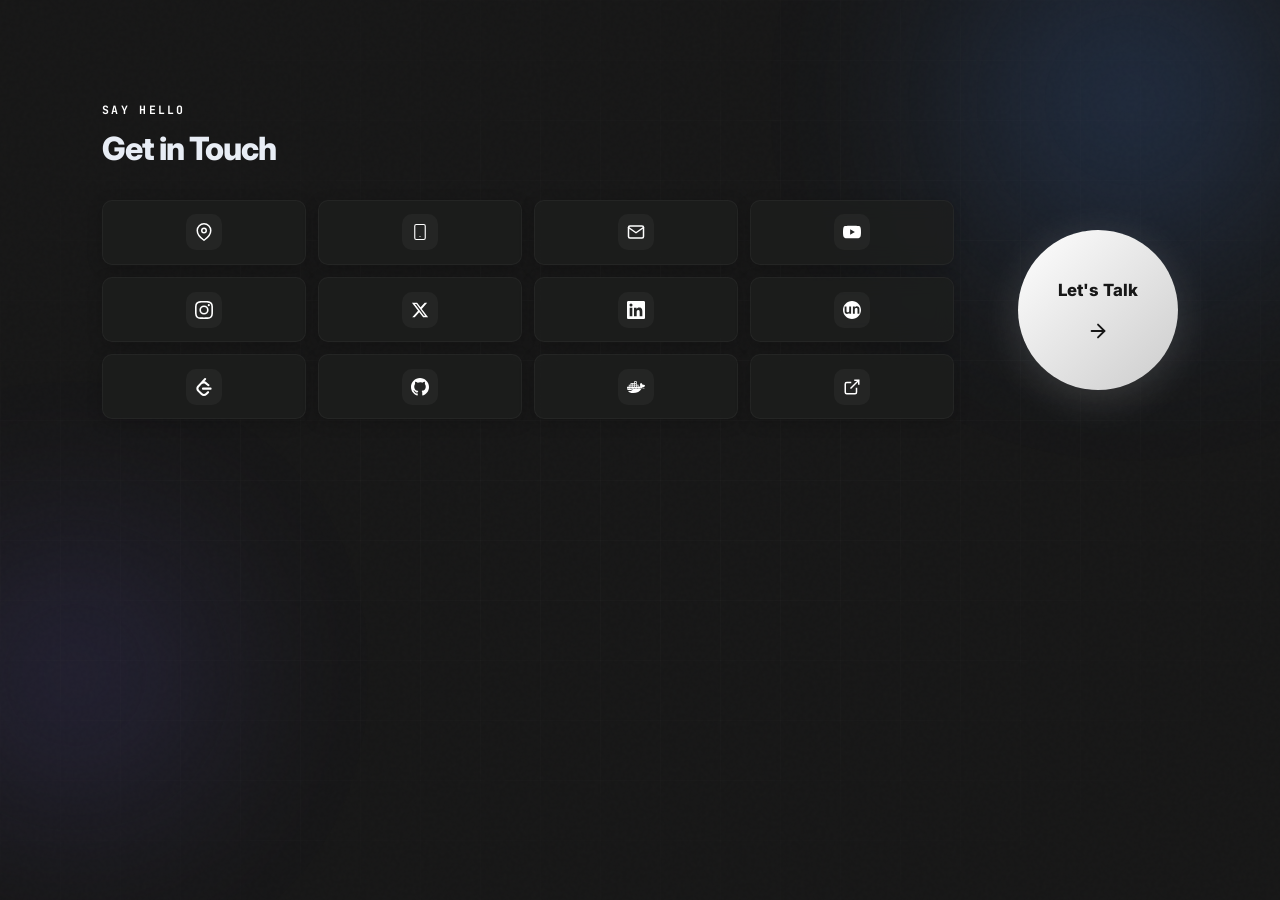
==== commit 908bbf4e: "update contacts" ====
--- a/static/assets/contact.html
+++ b/static/assets/contact.html
@@ -134,7 +134,7 @@
                 </div>
                 <div class="contact-item-info">
                   <div class="contact-item-label">Docker</div>
-                  <div class="contact-item-value">hub.docker.com</div>
+                  <div class="contact-item-value">hub.docker.com/u/akshatj85</div>
                 </div>
               </a>
               <a href="https://akshatjasrotia85.github.io/akshatjasrotia85/" target="_blank" class="contact-item">
